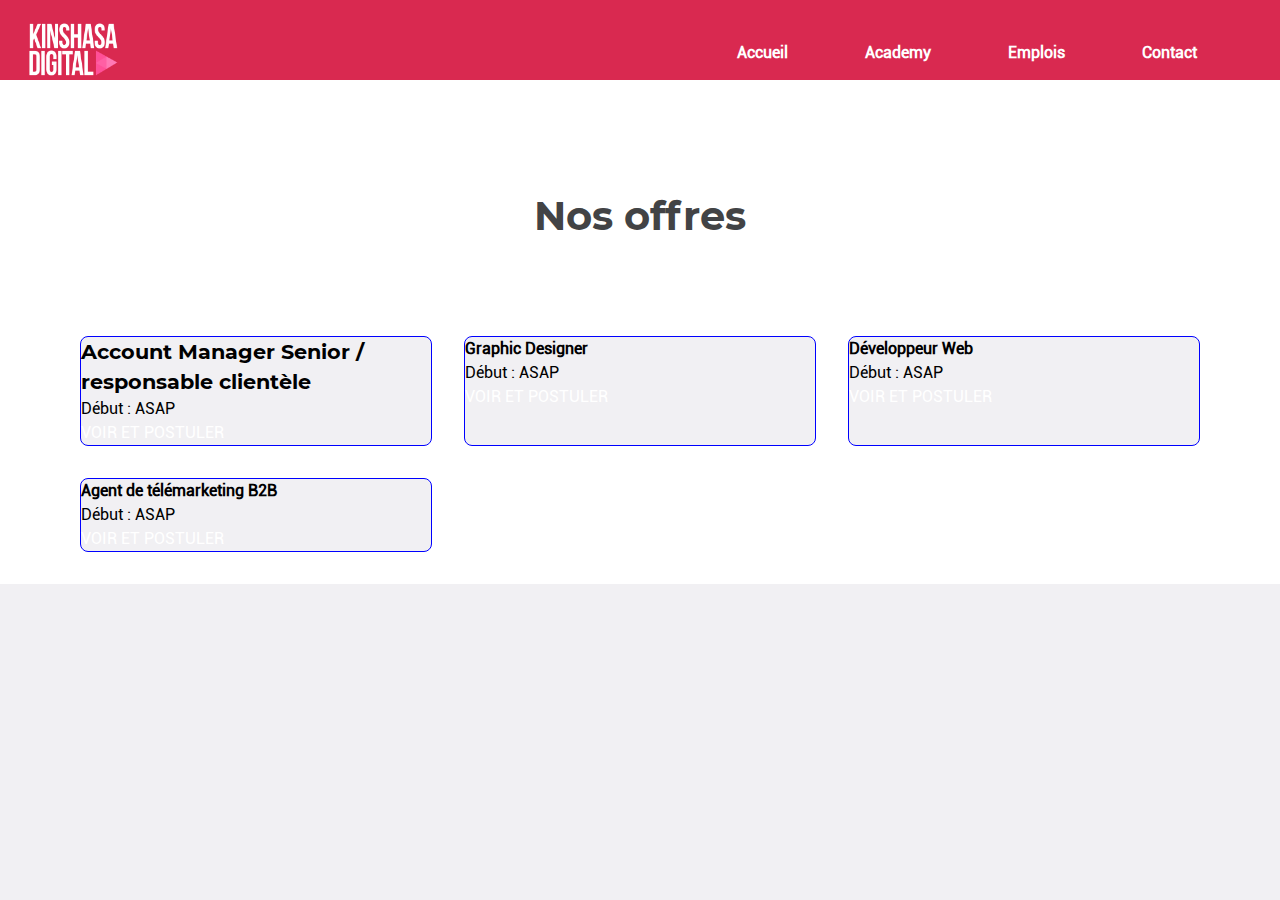
==== emploi.html @ c34703da "Feat:pres fin du fomulaire et footer et debut emploi.html" ====
<!DOCTYPE html>
<html lang="fr">
<head>
    <meta charset="UTF-8">
    <meta http-equiv="X-UA-Compatible" content="IE=edge">
    <meta name="viewport" content="width=device-width, initial-scale=1.0">
    <title>Emploi</title>
    <link rel="stylesheet" href="css/rkota-grid.css">
    <link rel="stylesheet" href="css/style.css">
    <link rel="stylesheet" href="css/emploi.css">
</head>
<body class="bg-white">
    <!---_________________________Header__________________________-->
    <header class="header">
        <div class="logo"><img src="images/logo_kinshasa_digital-white.png" alt="logo" class="logo-home"></div>
        <nav class="nav">
            <ul>
                <li>
                    <a href="index.html" class="text-white">Accueil</a>
                    <span></span>
                </li>
                <li>
                    <a href="#" class="text-white ml-1">Academy</a>
                    <span></span>
                </li>
                <li>
                    <a href="#" class="text-white ml-1">Emplois</a>
                   <span></span>
                </li>
                <li>
                    <a href="#" class="text-white ml-1">Contact</a>
                    <span></span>
                </li>
            </ul>
        </nav>
    </header>

    <!---_________________________main__________________________-->

    <main class="main"> 
         <section class="container mt-6">
            <h1 class="mt-6 mb-6 text-center title-section">Nos offres</h1>
          <div class="row">
              <div class="col col-md-4 col-lg-4">
                <h4 class="emploi-title">Account Manager Senior / responsable clientèle</h4>
                <p>Début : ASAP</p>
                 <a href="https://www.kinshasadigital.com/pdf/Fiche_de_poste_Account_Manager_Senior.pdf">VOIR ET POSTULER</a>
              </div>
              <div class="col col-md-4 col-lg-4">
               <h4>Graphic Designer</h4>
               <p>Début : ASAP</p>
                <a href="https://www.kinshasadigital.com/pdf/Fiche_de_poste_Graphic_Design.pdf">VOIR ET POSTULER</a>
              </div>
              <div class="col col-md-4 col-lg-4">
                <h4>Développeur Web</h4>
                <p>Début : ASAP</p>
                 <a href="https://docs.google.com/forms/d/e/1FAIpQLScww4zlOfBDQ4PI1LTrpPDEmT810lIm5n2LA6QzXbYMNZV5dQ/viewform">VOIR ET POSTULER</a>
              </div>
              <div class="col col-md-4 col-lg-4">
                <h4>Agent de télémarketing B2B</h4>
                <p>Début : ASAP</p>
                 <a href="https://kinshasadigital.com/pdf/Fiche_de_poste_T%C3%A9l%C3%A9_Marketing_KD.pdf">VOIR ET POSTULER</a>
              </div>
              
          </div>
        </section>
    </main>
  
    <!---_________________________Footer__________________________-->
</body>
</html>
---- css/rkota-grid.css ----
.container{
  
    margin-left: 5rem;
    margin-right: 5rem;

}
.container-fluid{
   width: 100%;

}

.row{
    display: grid;
    grid-template-columns: repeat(12, 1fr);
    column-gap: 2rem;
    
}

/** VERSION TELEPHONES (small)=sm */

    .col-sm-1{
        grid-column: span 1;
    }
    .col-sm-2{
        grid-column: span 2;
    }
    .col-sm-3{
        grid-column: span 3;
    }
    .col-sm-4{
        grid-column: span 4;
    }
    .col-sm-5{
        grid-column: span 5;
    }
    .col-sm-6{
        grid-column: span 6;
    }
    .col-sm-7{
        grid-column: span 7;
    }
    .col-sm-8{
        grid-column: span 8;
    }
    .col-sm-9{
        grid-column: span 9;
    }
    .col-sm-10{
        grid-column: span 10;
    }
    .col-sm-11{
        grid-column: span 11;
    }
    .col-sm-12{
        grid-column: span 12;
    }
   

/** VERSION Ecran Medium= md  */

@media screen and (min-width:768px){
    .col-md-1{
        grid-column: span 1;
    }
    .col-md-2{
        grid-column: span 2;
    }
    .col-md-3{
        grid-column: span 3;
    }
    .col-md-4{
        grid-column: span 4;
    }
    .col-md-5{
        grid-column: span 5;
    }
    .col-md-6{
        grid-column: span 6;
    }
    .col-md-7{
        grid-column: span 7;
    }
    .col-md-8{
        grid-column: span 8;
    }
    .col-md-9{
        grid-column: span 9;
    }
    .col-md-10{
        grid-column: span 10;
    }
    .col-md-11{
        grid-column: span 11;
    }
    .col-md-12{
        grid-column: span 12;
    }
}


/** VERSION Ecran Large =lg  */

@media screen and (min-width:1280px){
    .col-lg-1{
        grid-column: span 1;
    }
    .col-lg-2{
        grid-column: span 2;
    }
    .col-lg-3{
        grid-column: span 3;
    }
    .col-lg-4{
        grid-column: span 4;
    }
    .col-lg-5{
        grid-column: span 5;
    }
    .col-lg-6{
        grid-column: span 6;
    }
    .col-lg-7{
        grid-column: span 7;
    }
    .col-lg-8{
        grid-column: span 8;
    }
    .col-lg-9{
        grid-column: span 9;
    }
    .col-lg-10{
        grid-column: span 10;
    }
    .col-lg-11{
        grid-column: span 11;
    }
    .col-lg-12{
        grid-column: span 12;
    }
}
---- css/style.css ----
/** 
 -------------------Initialisation-----------------

*/
@font-face{
    font-family: 'Montserrat-bold';
    src: url('../fonts/Montserrat/Montserrat-Bold.ttf');
}
@font-face{
    font-family: 'Montserrat-black';
    src: url('../fonts/Montserrat/Montserrat-Black.ttf');
}
@font-face{
    font-family: 'Montserrat-Regular';
    src: url('../fonts/Montserrat/Montserrat-Regular.ttf');
}
@font-face{
    font-family: 'Montserrat-Light';
    src: url('../fonts/Montserrat/Montserrat-Light.ttf');
}
@font-face{
    font-family: 'Roboto-Regular';
    src: url('../fonts/roboto/Roboto-Regular.ttf');
}
@font-face{
    font-family: 'Ubuntu-Regular';
    src: url('../fonts/ubuntu/UbuntuMono-Regular.ttf');
}
@font-face{
    font-family: 'Ubuntu-Bold';
    src: url('../fonts/ubuntu/UbuntuMono-Bold.ttf');
}

/** VARIABLES */
:root{
    --bg-color-one:#db4b50;
    --bg-color:#d92950;
    --color-danger:#e95051;
    --color-white:#ffff;
    --color-whitedark:#f1f0f3;
    --color-dark:#424345;
    --color-danger-dark:#ae3e53;
    --btn-danger:#db4b50;
    --bg-form-section:#1d1b25;
    --violet:#392546;
    --font-montserra-black:'Montserrat-black',sans-serif;
    --font-montserra-bold:'Montserrat-bold',sans-serif;
    --font-montserra-regular:'Montserrat-Regular',sans-serif;
    --font-roboto-regular:'Roboto-Regular',sans-serif;
    --font-montserra-light:'Montserrat-Light',sans-serif;
    --font-ubtuntu-bold:'Ubuntu-Bold',sans-serif;
    --font-ubtuntu-regular:'Ubuntu-Regular',sans-serif;
}
*{
    margin: 0;
    padding: 0; 
    box-sizing: border-box;
    
}
a{
    text-decoration: none;
    color: var(--color-white);
   
}
li{
    list-style: none;
}

/** 
 -------------------Debut-----------------

*/
html,body{
    background-color: var(--color-whitedark);
    font-size: 16px;
    font-family: var(--font-roboto-regular);

}
.header,.main{
    width: 100vw;
}

/**
  ------ ----Mes Utlitaires --------------------------
 */

.bg-white{
    background-color:var(--color-white);
}
.font-ubuntu{
    font-family: var(--font-ubtuntu-regular);
}
.font-montserra-light{
    font-family: var(--font-montserra-regular);
    font-weight: 400;
}
.font-montserra-bold{
    font-family: var(--font-montserra-bold);
}
/** la classe bouton= btn **/
.btn{
    background-color: #0c0303;
    color:var(--color-white);
    font-weight: bold;
    font-size: 1rem;
    padding: 0.2rem 0.5rem;
    border: 1px solid var(--color-white);
    border-radius: 15px;
}
.btn-lg-danger{
    background-color:var(--btn-danger);
    color: var(--color-white);
    font-weight: bold;
    font-size: 20px;
    padding: 1.2rem 1.5rem;
    border: none;
    border-radius: 15px;
    border: 2px solid var(--color-white);
   
}
.btn-lg-danger:hover{
    background-color:var(--color-white);
    color: var(--btn-danger);
    border: 2px solid var(--btn-danger);
   
   
}
.btn-plan{
    border: 0;
}
.btn-plan:hover{
    background-color: var(--color-danger-dark);
    color: var(--color-white);
    border: 2px solid var(--color-white);
}
.btn-md-danger{
    background-color:var(--color-danger); ;
    color: var(--color-white);
    font-size: 1rem;
    padding: 1.2rem 1.2rem;
    
    
}
.border-btn-form{
    background-color: var(--bg-color-one);
    border: 2px solid #100f14;
    box-shadow: 2px 2px 4px #100f14;
    font-weight: 700;
    text-transform: uppercase;
    cursor: pointer;
    width: 8rem;
}
.border-btn-form:hover{
    border: 2px solid var(--bg-color-one);
    color: var(--color-white);
    font-weight: 700;
    text-transform: uppercase;
    background-color: var(--bg-form-section);
}
.btn-sm-danger{
    background-color:var(--color-danger); ;
    color: var(--color-white);
    font-size: 1rem;
    padding: 0.5rem 1rem;
    
}
.btn-lg-white{
    background-color: var(--color-white);
    color:var(--color-danger); ;
    font-weight: bold;
    font-size: 20px;
    padding: 1.2rem 1.5rem;
    border: 3px solid var(--color-white);
    border-radius: 15px;
   
}
.btn-md-white{
    background-color: var(--color-white);
    color:var(--color-danger); ;
    font-size: 1rem;
    padding: 1.5rem 1.5rem;
    
}
.btn-sm-white{
    background-color: var(--color-white);
    color:var(--color-danger); ;
    font-size: 1rem;
    padding: 0.5rem 1rem;
    
}

/** ---- Les margin, paddings generiques et les textes */
.mt-1{
    margin-top: 1.5rem;
}
.mt-0-5{
    margin-top: 0.5rem;
}
.mt-3{
    margin-top: 2.5rem;
}
.mt-3{
    margin-top: 3rem;
}
.mt-6{
    margin-top: 6rem;
}
.mb-1{
    margin-bottom: 1.5rem;
}
.mt-2{
    margin-bottom: 3rem;
}
.mb-3{
    margin-bottom: 3rem;
}
.mb-6{
    margin-bottom: 6rem;
}
.mr-01{
    margin-right: 0.5rem;
}
.mr-1{
    margin-right: 1.5rem;
}
.mr-2{
    margin-right: 2.5rem;
}
.mr-3{
    margin-right: 3.5rem;
}
.mr-6{
    margin-right: 6.5rem;
}
.ml-1{
    margin-left: 0.8rem;
}
.ml-3{
    margin-left: 3.5rem;
}
.ml-6{
    margin-left: 6.5rem;
}

.mlx-1{
    margin-left: 0.3rem;
}
.p-1{
    padding: 1.5rem;
}
.p-3{
    padding: 3rem;
}
.p-6{
    padding: 6rem;
}
.pt-1{
    padding-top: 1.5rem;
}
.pt-3{
    padding-top: 3rem;
}
.pt-6{
    padding-top: 6rem;
}
.pb-1{
    padding-bottom: 1.5rem;
}
.pb-3{
    padding-bottom: 3rem;
}
.pb-6{
    padding-bottom: 6rem;
}
.pr-1{
    padding-right: 1.5rem;
}
.pr-2{
    padding-right: 2.5rem;
}
.pr-6{
    padding-right: 6.5rem;
}
.pl-1{
    padding-left: 0.8rem;
}
.pl-3{
    margin-left: 3.5rem;
}
.pl-6{
    padding-left: 6.5rem;
}

.plx-1{
    padding-left: 0.3rem;
}
.title-section{
    color:var(--color-dark);
    font-family: var(--font-montserra-bold);
    font-weight: bold;
    font-size: 40px;
    line-height: 48px;

}
.fontsize-27{
    font-size: 27px;
}
.call-title{
    font-family: var(--font-roboto-regular);
    font-weight: 700;
    font-size: 48px;
}
.text-center{
    text-align: center;
}
.text-white{
    color:var(--color-white);
}
.text-lg{
    font-size: 30px;
    font-weight: 400;
}
.text-upper{
    text-transform: uppercase;
}
.text-dark{
    color: var(--color-dark);
}
.text-danger{
    color:var(--color-danger); ;
}
.text-violet{
    color: var(--violet);
}

/*-----------End (Initiaisation, Utilitaires,..)---------*/


/** 
 -------------------Debut du corps css -----------------

*/
/**-------------hearder------------------ */
.header{
    padding-left: 2vw;
    padding-right: 4vw;
    background-color: var(--bg-color);
    height: 80px;
    font-weight: bold;
    display: flex;
    flex-flow: row wrap;
    justify-content: space-between;
    align-items: center;
    position: fixed;
    z-index: 7;
}
.logo-home{
    width: 100.95;
    height: 100.00px;
    padding-top: 1rem;
    padding-bottom: 1rem;
}
.header nav ul{
    display: flex;
    flex-direction: row;
    justify-content: space-around;
    align-items: center;
}
.header nav ul li{
    list-style: none;
    width: max-content;
    padding: 0;
    margin: 1rem;
}
.header nav ul li a{
   
    text-decoration: none;
    padding: 1em;
}
.header nav ul li span{
   width: 0;
   transition: all 0.4s;
   height: 2px;
   background-color: var(--color-white);
   
}
.header nav ul li:hover span{
    width: 100%;

}

/** --------------------main -------------------- */
.main{
    display: flex;
    flex-flow: column wrap;
    justify-content: flex-start;
    align-items: stretch;
}
.main .banner{
    background-image: url("../images/hero-background.jpg");
    background-size: cover;
    padding-bottom: 5rem;
}
.main .banner-container{
    display: flex;
    flex-flow: column wrap;
    justify-content: center;
    align-items: center;
}
.main .banner-container .bg-title h1{
    font-family: var(--font-montserra-black);
    font-size: 80px;
    font-weight: 900;
    text-align: center;
    margin-top: 1.5em;
}
.main .banner-container .bg-title h1 span {
    color: #ffe64d;
}
.main .btn-text{
    display: flex;
    flex-flow: column wrap;
    justify-content: center;
    align-items: center;
    margin: 2%;
}
.main .btn-text .bg-btn{
        display: flex;
        flex-flow: row wrap;
        justify-content: center;
        align-items: stretch;
        margin-top: 30px;
      
        
}

.main .btn-text .bg-btn a:hover{
    background-color: transparent;
    color:var(--color-white);
    border: 2px solid var(--color-white);
    
  
}
.bg-text p{
    font-family: var(--font-montserra-regular);
    font-size: 1rem;
    font-weight: 400;
    text-align: center;
    margin-top: 1rem;
}
.main .bg-icons{
    height: 30%;
    display: flex;
    flex-flow: row wrap;
    justify-content:  space-around;
    align-items: center;
    padding: 4rem;
    opacity: 0.5;
}
.main .bg-icons div *{
    width: 50px;
    height: auto;
}
.kda{
    
    display: flex;
    flex-flow: row;
    justify-content: flex-start;
 
   
    
}
.flex-kda-present{
    display: flex;
    flex-flow: column wrap;
    justify-content: center;
    align-items: flex-start;
    margin-right: 8rem;
  
}
.flex-kda-present .flex-kad-b{
    display: flex;
    flex-flow: row wrap;
    justify-content: flex-end;
    align-items: flex-start;
    
}
.kda-flex{
    padding-right: 6rem;
}

.kda-flex h5{
    color: var(--color-dark);
    font-family: var(--font-montserra-bold);
    font-weight: bold;
    font-size: 14px;
    line-height: 24px;
}

.img{
    border-radius: 20px;
}
.img-cohorte-2020{
    position: relative;
    left: 16.5rem;
    top: -12rem;
    width: 347.767px;
    height: 260.817px;
}
.img-texaf-campus{
    width: 521px;
    height: 398px;
}
.kda-flex{
    display: flex;
    flex-flow: row wrap;
    justify-content: space-evenly;
    align-content: center;

}
.kda-flex p{
   display: flex;
   flex-flow: row wrap;
   justify-content: center;
   align-items: center;
}
.kda-flex img{
    width: 50px;
    height:90px;
    margin-top: 2rem;
    margin-bottom: 2rem;
}
.partenaires,.works{
     background-color: var(--bg-color);
}
.partenaires .bg-parteners{
    height: 30%;
    
    display: flex;
    flex-flow: row wrap;
    justify-content:  space-around;
    align-items: center;
    padding: 4rem;
   
}
.bg-parteners div img{
    width: 100px;
    max-width: 100%;
    height: auto;
}
 
.accompagnement{
    /*background-color: #d3c9ca;*/
    max-width: auto;
}
.project-content{
    display: flex;
    flex-flow: row nowrap;
    justify-content: space-evenly;
    align-items: center;
    margin-bottom: 5rem;
    padding: 4rem;
}
.projets,.project{
    display: flex;
    flex-flow: column;
    justify-content:space-between;
    align-items: center;
    border-top: 10px solid #ffe64d;
    height: 18rem;
    width: 35rem;
    border-radius: 15px;
    border-top-left-radius: 0;
    border-top-right-radius: 0;
}
.project{
    border-top: 10px solid var(--color-danger);
}
.codings{
    display: flex;
    flex-flow:  row wrap;
    justify-content: space-evenly;
    align-items: center;
    color: var(--color-white);
    font-size: 12px;
    font-family: var(--font-montserra-light);
}
.codings div>img{
    border-radius: 1rem;
    height: 25.4rem;
    width: 20rem;
}
.code-reactN{
    width: 20px;
    height: 20px;
}
.techno-work{
    background-color: #e95159;
    border: 1px solid #e95159;
    padding: 0.3rem;
    margin-top: 1rem;
    
}
.work-contries
{
    display: flex;
    flex-direction: row;
    justify-content: space-between;
    padding-right: 0.3rem;
    
}
.work-contries .work-contry{
    background-color: var(--color-white);
    width: 30%;
    border-radius: 20px;
    border-bottom-right-radius: 0;
    border-top-right-radius: 0;
    color: var(--btn-danger);
    font-weight: bold;
    display: flex;
    flex-direction: row;
    justify-content: flex-start;
    align-items: center;
  

}
.work-contry img{
    width: 20px;
    height: 20px;
    border-radius: 100%;
}
.techno-work>img{
   width: 20px;
   height: 20px;
    
}
.expertises-section{
    background-color: var(--color-white);;
}
.expertise{
    display: flex;
    flex-flow: row;
    justify-content: space-evenly;
    align-items: center;
    font-size: 20.8px;
    line-height: 31.2px;
    color: var(--color-dark);
}
.expertise .hardkills{
    background-color: var(--color-whitedark);
    width: 45%;
    max-width: 100%;
    height: 450px;
    border-bottom-left-radius: 2rem;
    border-bottom-right-radius: 2rem;
}
.kills-title-global{
    height: 4.2rem;
    display: flex;
    flex-direction: column;
    justify-content: center;
    align-items: flex-start;
    padding-left: 1rem;
    color: var(--color-white);
    font-family: var(--font-montserra-bold);
    font-weight: 700;
    font-size: 20px;
    line-height: 48px;
    
}
.hardkills-title{
    background-color: var(--bg-color);;
}
.hardkills-techno-content{
    display: flex;
    flex-flow: row;
    justify-content: space-evenly;
    align-items: center;
}
.hardkills-techno-content img{
   max-width: auto;;
   max-width:auto;
   height: 3rem;
    
}
.hardkills-techno-content{
   text-align: center;
}
.expertise .softkills{
    background-color: var(--color-whitedark);
    width: 35%;
    max-width: 100%;
    height: 450px;
    border-bottom-left-radius: 2rem;
    border-bottom-right-radius: 2rem;
   
}
.softkills .softkills-title{
    background-color: #331f40;
    
}
.soft-kills-content{
    display: flex;
    flex-direction: column;
    justify-content: center;
    align-items: center;
   
}

.soft-content{
    background-color: #dfdee1;
    width: 350px;
    height: 300px;
    margin-top: 2rem;
    border-radius: 10px;
    box-shadow: 2px 2px 4px #dfdee1;
    display: flex;
    flex-direction: column;
    justify-content: space-evenly;
    align-items: flex-start;
    padding: 2rem;
    
}

.call-section{
    background-color: var(--color-danger-dark);
    color: var(--color-white);
}
.call{
    display: flex;
    flex-flow: row;
    justify-content: space-evenly;
    align-items: center;
}
.btn-call{
    display: flex;
    flex-flow: row;
    justify-content: center;
    align-items: center;
}
.img-call-flex{
    display: flex;
    flex-flow: row;
    justify-content: space-evenly;
    align-items: center;
}
.img-call-flex .img-f{
        border: 1px solid var(--color-white);
        border-radius: 10px;
        width: 70px;
        height: 71px;
        display: flex;
        flex-direction: row;
        justify-content: center;
        align-items: center;
}
.img-call-flex img{
    width: 35px;
}
.call-text p{
    margin-top: 1rem;
    margin-right: 5rem;
    font-size: 1.2rem;
    font-weight: bold;
}
.Onboarding{
    position: relative;
    left: 2.5rem;
}
.emploi-section{
    display: flex;
    flex-flow: row;
    justify-content: space-evenly;
}
.emploi-one,.card-emploi{
    width: 50%;
}
.students{
    width: 550px;
    height: 230px;
  
}
.card{
    display: flex;
    flex-flow: row;
    justify-content: space-evenly;
}
.card div{
    width: 50%;
    background-color: var(--color-white);
    border-radius: 15px;
}
.card img{
    width: 50px;
    height: 50px;
}
.card-title{
    font-family: var(--font-montserra-bold);
    font-size: 20px;
    line-height: 24px;
    font-weight: normal;
    color: var(--color-dark);
    margin-top: 0.3rem;
}
.card-text{
    font-size: 16px;
    line-height: 24px;
    font-weight: normal;
    color: var(--color-dark);
    margin-bottom: 5rem;
    margin-top: 00.5rem;
}
.media-section{
    background-color: #111111;
}
.media-section .medias{
    display: flex;
    flex-flow: row wrap;
    justify-content: space-around;
    align-items: center;
}
.media-section .medias{
    padding-left: 18.5rem;
    padding-right: 18.5rem;
    padding-bottom: 5rem;
}

.twitter article img{
    width: 260px;
    max-width: 100%;
    height: 160px;
    border-radius: 10px;
}
.twitter article *{
    width: 260px;
    
}
.twitter{
    background-color: var(--color-white);
    padding: 3.2rem;
}
.twitter-present,.twitter-content{
    display: flex;
    flex-flow: row wrap;
    justify-content: space-evenly;
    
}
.twitter-content{
    margin-top: 2.5rem;
}

.twitt p{
    font-size: 16px;
    line-height: 24px;
    color: var(--color-dark);
    padding: 0.3em;
}
.form-section{
    background-color: var(--bg-form-section);
    display: flex;
    flex-direction: column;
    justify-content: flex-start;
   

}
.form{
    display: flex;
    flex-direction: column;
    justify-content: flex-start;
   

}
.form-flex{
    display: flex;
    flex-direction: row;
    justify-content: space-between;
    align-items: center;
}
.form-title{
    color: var(--color-white);
    opacity: 0.8;
    text-align: center;
    font-size:48px;
    line-height:57.6px;
   
}
.form-sub-title{
    color:var(--color-white);
    font-family:var(--font-montserra-bold);
    font-size:16px;
    line-height:24px;
    text-align: center;
    margin-bottom: 1.4rem;
}
.form-sub-title-strong{
    color: #d92950;
}
.form-control{
    width: 100%;
    height: 38px;
    margin-bottom: 1rem;
}
.form-control::placeholder{
  font-family: var(--font-roboto-regular);
  font-size: 16px;
  padding-left: 1rem;
}
.form-text{
    margin-bottom: 2rem;
    opacity: 0.8;
}
.form-montserra{
    font-family: var(--font-montserra-regular);
    font-size: 1rem;
    line-height: 2rem;
    margin: 0;
    
}
.footer{
    background-color: #2d2d2d;
    font-family:var(--font-roboto-regular);
    font-size:22.4px;
    line-height:33.6px;
    letter-spacing:normal;
    word-spacing:0px;
    margin:0px;
    padding:160px 0px 96px;
    font-weight:400;
    font-style:normal;
    font-variant:normal;
    text-align:left;
    color: var(--color-white);
}
.footer address{
    font-size:21.5px;
}
address .address-title{
    opacity: 1;
    font-style: normal;
}
.address-content{
    font-style: normal;
    opacity: 0.9;
}
.address-virtual *{
  color: #ff046b;
}
.contact-social-links ul li{
    display: inline-block;
    margin-right: 1rem;
}
.footer-newsletter{
    display: flex;
    flex-direction: column;
    justify-content: space-between;
    font-family: var(--font-montserra-regular);
}
.footer-form{
    display: flex;
    flex: row;
    justify-content: flex-start;
    align-items: center;
}
.footer-form-control{
    width: 75%;
    height: 60px;
    margin-right: 0;
}
.footer-btn{
    background-color: var(--bg-color-one);
    color: var(--color-white);
    width: 25%;
    height: 60px;
    text-transform: uppercase;
    margin-left: 0;
    cursor: pointer;
    border: 0;
    border-bottom-right-radius: 14.5px;
    border-top-right-radius: 14.5px;
    font-family: var(--font-montserra-bold);
    font-size: 14px;
}
.footer-btn:hover{
    background-color: #2d2d2d;
    color: #1e1127;
}

.footer-cgi{
    font-size: 16px;
    line-height: 19.2px;
    font-family: var(--font-montserra-bold);
}
 
/** 
 --------------------------footer---------------------------

*/
---- css/emploi.css ----
.col{
    border-radius: 8px;
    border: 1px solid blue;
    margin-bottom: 2rem;
    background-color: var(--color-whitedark);
    font-size: 16px;
    line-height: 24px;
}
.emploi-title{
    font-size:20.8px;
    font-family: var(--font-montserra-bold);
    line-height: 30px;
}
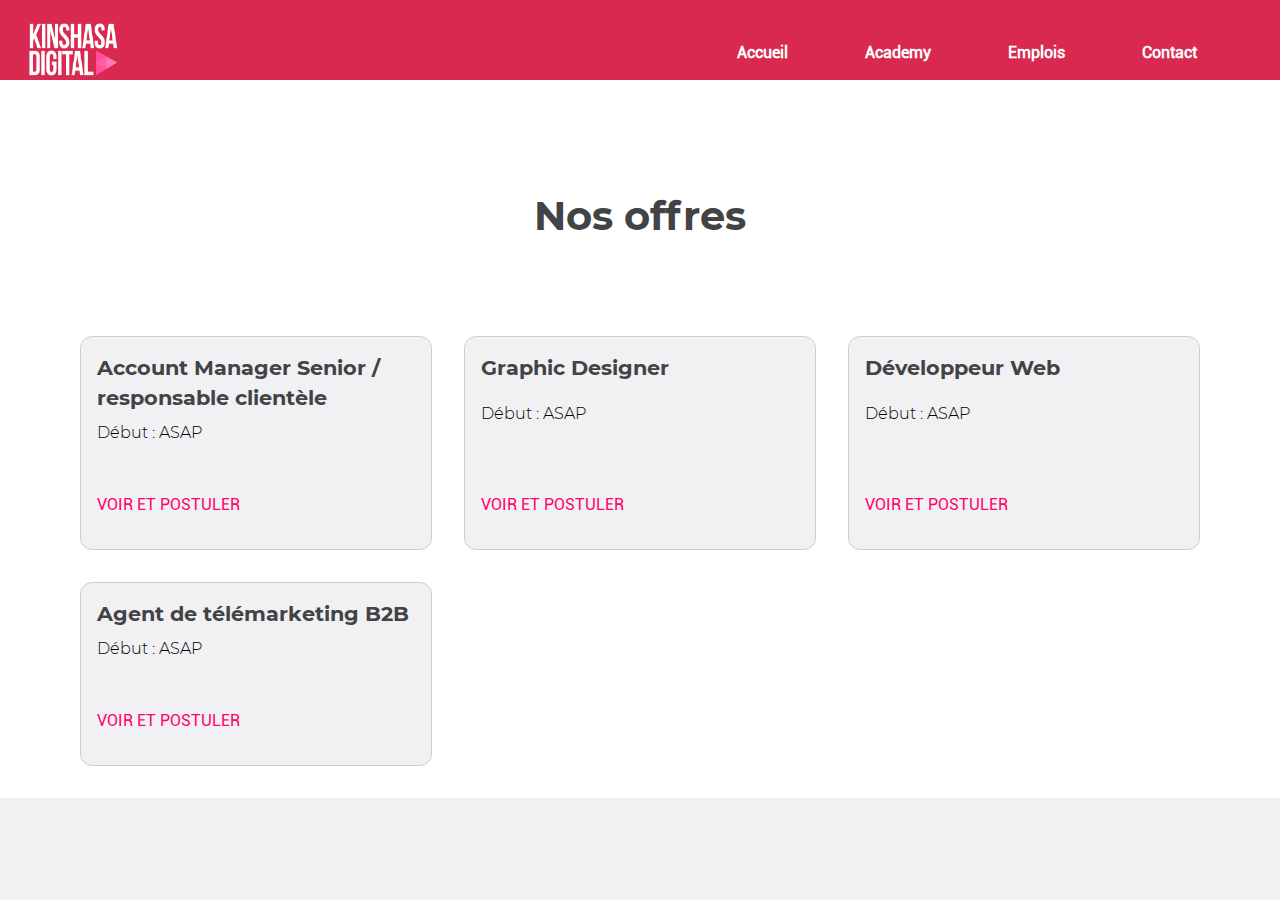
==== commit 1142f2e5: "upadate" ====
--- a/emploi.html
+++ b/emploi.html
@@ -42,23 +42,23 @@
             <h1 class="mt-6 mb-6 text-center title-section">Nos offres</h1>
           <div class="row">
               <div class="col col-md-4 col-lg-4">
-                <h4 class="emploi-title">Account Manager Senior / responsable clientèle</h4>
-                <p>Début : ASAP</p>
+                <h4 class="emploi-title ">Account Manager Senior / responsable clientèle</h4>
+                <p class="mb-3 mt-0-5">Début : ASAP</p>
                  <a href="https://www.kinshasadigital.com/pdf/Fiche_de_poste_Account_Manager_Senior.pdf">VOIR ET POSTULER</a>
               </div>
               <div class="col col-md-4 col-lg-4">
-               <h4>Graphic Designer</h4>
-               <p>Début : ASAP</p>
+               <h4 class="emploi-title">Graphic Designer</h4>
+               <p class="mb-3">Début : ASAP</p>
                 <a href="https://www.kinshasadigital.com/pdf/Fiche_de_poste_Graphic_Design.pdf">VOIR ET POSTULER</a>
               </div>
               <div class="col col-md-4 col-lg-4">
-                <h4>Développeur Web</h4>
-                <p>Début : ASAP</p>
+                <h4 class="emploi-title">Développeur Web</h4>
+                <p class="mb-3">Début : ASAP</p>
                  <a href="https://docs.google.com/forms/d/e/1FAIpQLScww4zlOfBDQ4PI1LTrpPDEmT810lIm5n2LA6QzXbYMNZV5dQ/viewform">VOIR ET POSTULER</a>
               </div>
               <div class="col col-md-4 col-lg-4">
-                <h4>Agent de télémarketing B2B</h4>
-                <p>Début : ASAP</p>
+                <h4 class="emploi-title">Agent de télémarketing B2B</h4>
+                <p class="mb-3 mt-0-5">Début : ASAP</p>
                  <a href="https://kinshasadigital.com/pdf/Fiche_de_poste_T%C3%A9l%C3%A9_Marketing_KD.pdf">VOIR ET POSTULER</a>
               </div>
               
--- a/css/style.css
+++ b/css/style.css
@@ -916,6 +916,26 @@
     margin: 0;
     
 }
+select{
+    color: #737477;
+    font-size: 1rem;
+    padding-left: 0.8rem;
+    
+}
+.custom-select{
+    position: relative;
+    width: 96%;
+}
+.custom-arrow{
+    
+    background-color: red;
+    height: 300px;
+    width: 14%;
+    width: 1rem;
+   
+}
+
+/**-----------------Footer--------------**/
 .footer{
     background-color: #2d2d2d;
     font-family:var(--font-roboto-regular);
--- a/css/emploi.css
+++ b/css/emploi.css
@@ -1,13 +1,31 @@
+a{
+    color: var(--bg-color-one);
+}
 .col{
-    border-radius: 8px;
-    border: 1px solid blue;
+    border-radius: 12px ;
+    border: 1px solid #cfcecf;
     margin-bottom: 2rem;
     background-color: var(--color-whitedark);
     font-size: 16px;
     line-height: 24px;
+    padding: 1rem;
+    display: flex;
+    flex-direction: column;
+    justify-content: space-between;
+    /* box-shadow: 2px 4px var(--color-whitedark); */
 }
 .emploi-title{
+    color: var(--color-dark);;
     font-size:20.8px;
     font-family: var(--font-montserra-bold);
     line-height: 30px;
 }
+.col p{
+    font-family: var(--font-montserra-light);
+    font-size:16px;
+}
+.col a{
+    color: #ff046b;
+    font-size:16px;
+    margin-bottom: 1rem;
+}
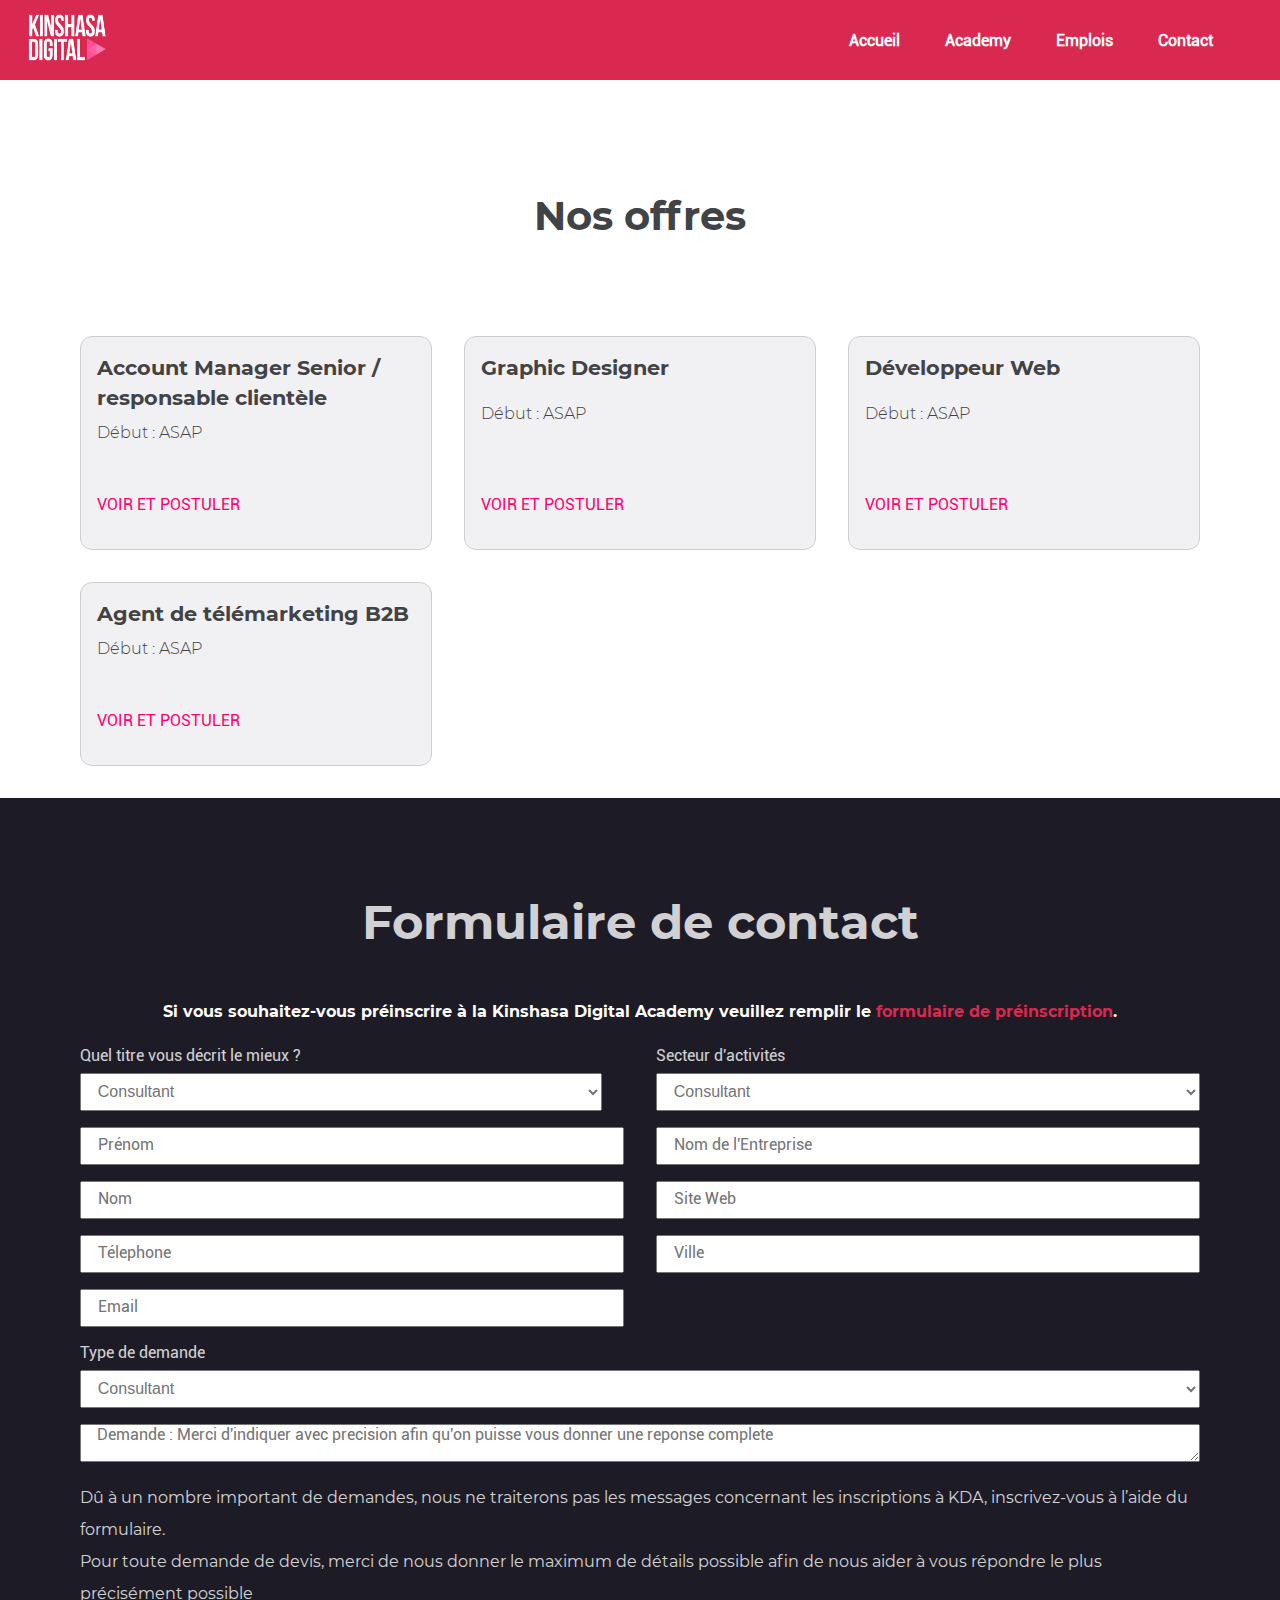
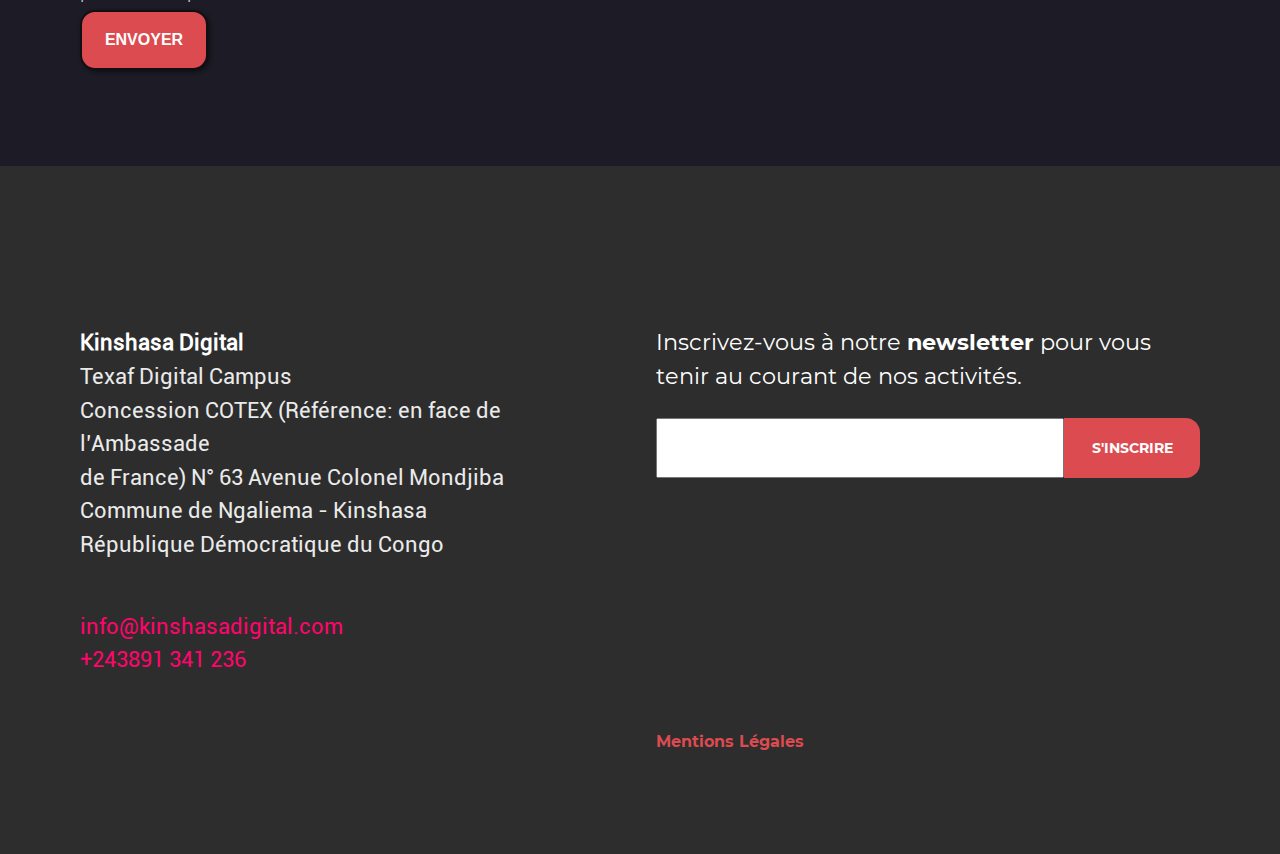
==== commit 814f8147: "Feat:update section dev.remote" ====
--- a/emploi.html
+++ b/emploi.html
@@ -64,8 +64,132 @@
               
           </div>
         </section>
+
+        <section class="form-section text-white">
+            <h2 class="mt-6 title-section form-title">Formulaire de contact</h2>
+            <p class="mt-3 form-sub-title">Si vous souhaitez-vous préinscrire à la Kinshasa Digital Academy veuillez remplir le <strong><a href="#" class="form-sub-title-strong">formulaire de préinscription</a></strong>.</p>
+            <form action="#">
+            <div class="container row mb-6">
+                <div class="col-md-6 col-lg-6">
+                    <label for="" class="form-text">Quel titre vous décrit le mieux ? <br></label>
+          
+                    <select name="" id="" class="form-control mt-0-5 custom-select">
+                       <option value="">Consultant</option>
+                       <option value="">Entrepreneur</option>
+                       <option value="">Etudiant</option>
+                       <option value="">Représentant d'une Start-Up</option>
+                       <option value="">Représentant d'une PME</option>
+                       <option value="">Représentant d'une Grande Entreprise</option>
+                       <option value="">Représentant d'une Grande ONG</option>
+                       <option value="">Autres</option>
+                       
+                    </select>
+                    <span class="custom-arrow"></span>
+                  
+                </div>
+                <div class="col-md-6 col-lg-6">
+                    <label for="" class="form-text">Secteur d'activités <br></label>
+                    <select name="" id="" class="form-control mt-0-5">
+                       <option value="">Consultant</option>
+                       <option value="">Entrepreneur</option>
+                       <option value="">Etudiant</option>
+                       <option value="">Représentant d'une Start-Up</option>
+                       <option value="">Représentant d'une PME</option>
+                       <option value="">Représentant d'une Grande Entreprise</option>
+                       <option value="">Représentant d'une Grande ONG</option>
+                       <option value="">Autres</option>
+                    </select>
+                </div>
+                <div class="col-md-6 col-lg-6">
+                    <input type="text" class="form-control" placeholder="Prénom">
+                </div>
+                <div class="col-md-6">
+                    <input type="text" class="form-control" placeholder="Nom de l'Entreprise">
+                </div>
+                <div class="col-md-6">
+                    <input type="text" name="" id="" class="form-control" placeholder="Nom">
+                </div>
+                <div class="col-md-6">
+                    <input type="text" name="" id="" class="form-control" placeholder="Site Web">
+                </div>
+                <div class="col-md-6">
+                    <input type="tel" class="form-control" placeholder="Télephone">
+                </div>
+                <div class="col-md-6">
+                    <input type="text" class="form-control" placeholder="Ville">
+                </div>
+                <div class="col-lg-6">
+                    <input type="email" name="" id="" class="form-control" placeholder="Email">
+                </div>
+                <div class="col-md-12">
+                    <label for="" class="form-text">Type de demande <br></label>
+                    <select name="" id="" class="form-control mt-0-5">
+                       <option value="">Consultant</option>
+                       <option value="">Entrepreneur</option>
+                       <option value="">Etudiant</option>
+                       <option value="">Représentant d'une Start-Up</option>
+                       <option value="">Représentant d'une PME</option>
+                       <option value="">Représentant d'une Grande Entreprise</option>
+                       <option value="">Représentant d'une Grande ONG</option>
+                       <option value="">Autres</option>
+                    </select>
+                </div>
+                <div class="col-md-12 col-sm-12">
+                    <textarea name="" id="" cols="100" rows="5" placeholder="Demande : Merci d'indiquer avec precision afin qu'on puisse vous donner une reponse complete" class="form-control"></textarea>
+                </div>
+                <div class="col-md-12 col-lg-12 col-sm-12">
+                    <p class="form-text form-montserra">Dû à un nombre important de demandes, nous ne traiterons pas les messages concernant les inscriptions à KDA, inscrivez-vous à l’aide du formulaire.</p>
+                    <p class="form-text form-montserra">Pour toute demande de devis, merci de nous donner le maximum de détails possible afin de nous aider à vous répondre le plus précisément possible</p>
+                </div>
+                <div class="col-md-4 col-lg-4 col-sm-12">
+                    <button type="submit" class="btn btn-md-danger border-btn-form">Envoyer</button>
+                </div>
+            </div>
+        </form>
+        </section>
     </main>
-  
+    <footer class="footer">
+        <div class="container">
+            <div class="row">
+                <div class="col-md-6 col-lg-6">
+                    
+                    <address>
+                        <strong class="address-title">Kinshasa Digital</strong><br>
+                        <div class="address-content">
+                        Texaf Digital Campus<br>
+                        Concession COTEX (Référence: en face de l’Ambassade <br>de France)
+                        N° 63 Avenue Colonel Mondjiba<br>
+                        Commune de Ngaliema - Kinshasa<br>
+                        République Démocratique du Congo
+                        </div>
+                    </address>
+                    <div class="address-virtual mt-3">
+                        <p><a href="mailto:info@kinshasadigital.com">info@kinshasadigital.com</a></p>
+                        <p> <a href="tel:+243891 341 236">+243891 341 236</a></p>
+                    </div>
+
+                    <div class="contact-social-links mt-3">
+                        <ul>
+                            <li><a href="http://"><i class="fab fa-facebook-f"></i></a></li>
+                            <li><a href="http://"><i class="fab fa-twitter"></i></a></li>
+                            <li><a href="http://"><i class="fab fa-linkedin"></i></a></li>
+                        </ul>
+                    </div>
+                </div>
+                <div class="col-md-6 col-lg-6 footer-newsletter">
+                   <div class="footer-newsletters">
+                    <p>Inscrivez-vous à notre <strong class="font-montserra-bold"> newsletter</strong> pour vous tenir au courant de nos activités.</p>
+                   <form action="" method="post" class="mt-1 footer-form">
+                       <input type="text" name="" id="" class="footer-form-control">
+                       <button type="submit" class="footer-btn">s'inscrire</button>
+                   </form>
+                 </div>
+                 <h6><a href="https://www.kinshasadigital.com/mentions-legales" class="footer-cgi">Mentions Légales</a></h6>
+                   
+                </div>
+            </div>
+        </div>
+    </footer>
     <!---_________________________Footer__________________________-->
 </body>
 </html>--- a/css/style.css
+++ b/css/style.css
@@ -279,7 +279,7 @@
     padding-right: 2.5rem;
 }
 .pr-6{
-    padding-right: 6.5rem;
+    margin-right: 40.5rem;
 }
 .pl-1{
     padding-left: 0.8rem;
@@ -356,9 +356,9 @@
 }
 .logo-home{
     width: 100.95;
-    height: 100.00px;
-    padding-top: 1rem;
-    padding-bottom: 1rem;
+    height: 60.00px;
+    
+    
 }
 .header nav ul{
     display: flex;
@@ -370,7 +370,7 @@
     list-style: none;
     width: max-content;
     padding: 0;
-    margin: 1rem;
+    /* margin-bottom: 2rem; */
 }
 .header nav ul li a{
    
@@ -488,15 +488,27 @@
 .kda-flex{
     padding-right: 6rem;
 }
-
-.kda-flex h5{
+.kda-col img{
+    border-bottom: 2px solid #ff0404;
+    padding-bottom: 2rem;
+}
+.kda-col h5{
     color: var(--color-dark);
     font-family: var(--font-montserra-bold);
     font-weight: bold;
-    font-size: 14px;
+    font-size: 20px;
     line-height: 24px;
-}
-
+    text-align: center;
+}
+.kda-col img{
+    margin-bottom: 4rem;
+}
+.kda-col img{
+    width: 50px;
+    height:90px;
+    margin-top: 2rem;
+    margin-bottom: 2rem;
+}
 .img{
     border-radius: 20px;
 }
@@ -510,6 +522,8 @@
 .img-texaf-campus{
     width: 521px;
     height: 398px;
+    border-bottom-left-radius:0;
+    border-top-left-radius:0;
 }
 .kda-flex{
     display: flex;
@@ -542,13 +556,54 @@
     align-items: center;
     padding: 4rem;
    
+    overflow: hidden;
+    animation: glisse 5s infinite;
+   
 }
 .bg-parteners div img{
     width: 100px;
     max-width: 100%;
     height: auto;
 }
- 
+/* #slider{
+    width: 100px;
+    overflow: hidden;
+}
+#slider .animates{
+    animation: glisse 20s infinite;
+} */
+@keyframes glisse{
+    0%{
+        transform: translateX(0);
+    }
+    10%{
+        transform: translateX(-100px);
+    }
+    20%{
+        transform: translateX(-300px);
+    }
+    30%{
+        transform: translateX(-500px);
+    }
+    40%{
+        transform: translateX(-700px);
+    }
+    50%{
+        transform: translateX(-900);
+    }
+    70%{
+        transform: translateX(-1200);
+    }
+    80%{
+        transform: translateX(-1500);
+    }
+    90%{
+        transform: translateX(-3000);
+    }
+    100%{
+        transform: translateX(0);
+    }
+}
 .accompagnement{
     /*background-color: #d3c9ca;*/
     max-width: auto;
@@ -635,9 +690,21 @@
     
 }
 .expertises-section{
-    background-color: var(--color-white);;
-}
-.expertise{
+    background-color: var(--color-white);
+    
+}
+.col{
+   
+    font-size: 20.8px;
+    line-height: 31.2px;
+    color: var(--color-dark);
+}
+.col .hardkills{
+    background-color: var(--color-whitedark);
+    border-bottom-left-radius: 2rem;
+    border-bottom-right-radius: 2rem;
+}
+/* .expertise{
     display: flex;
     flex-flow: row;
     justify-content: space-evenly;
@@ -653,7 +720,7 @@
     height: 450px;
     border-bottom-left-radius: 2rem;
     border-bottom-right-radius: 2rem;
-}
+} */
 .kills-title-global{
     height: 4.2rem;
     display: flex;
@@ -676,6 +743,7 @@
     flex-flow: row;
     justify-content: space-evenly;
     align-items: center;
+   
 }
 .hardkills-techno-content img{
    max-width: auto;;
@@ -686,10 +754,8 @@
 .hardkills-techno-content{
    text-align: center;
 }
-.expertise .softkills{
+.col .softkills{
     background-color: var(--color-whitedark);
-    width: 35%;
-    max-width: 100%;
     height: 450px;
     border-bottom-left-radius: 2rem;
     border-bottom-right-radius: 2rem;
@@ -713,7 +779,7 @@
     height: 300px;
     margin-top: 2rem;
     border-radius: 10px;
-    box-shadow: 2px 2px 4px #dfdee1;
+    /* box-shadow: 2px 2px 4px #dfdee1; */
     display: flex;
     flex-direction: column;
     justify-content: space-evenly;
@@ -1004,12 +1070,23 @@
     background-color: #2d2d2d;
     color: #1e1127;
 }
+.fab{
+    color: #c50957;
+    font-size:32px;
+}
+.fab:hover{
+    color: #ff046b;
+    font-size:32px;
+    transition: cubic-bezier(0.215, 0.610, 0.355, 1);
+    border-bottom: 4px solid #ff046b;
+}
 
 .footer-cgi{
     font-size: 16px;
     line-height: 19.2px;
     font-family: var(--font-montserra-bold);
 }
+
  
 /** 
  --------------------------footer---------------------------
